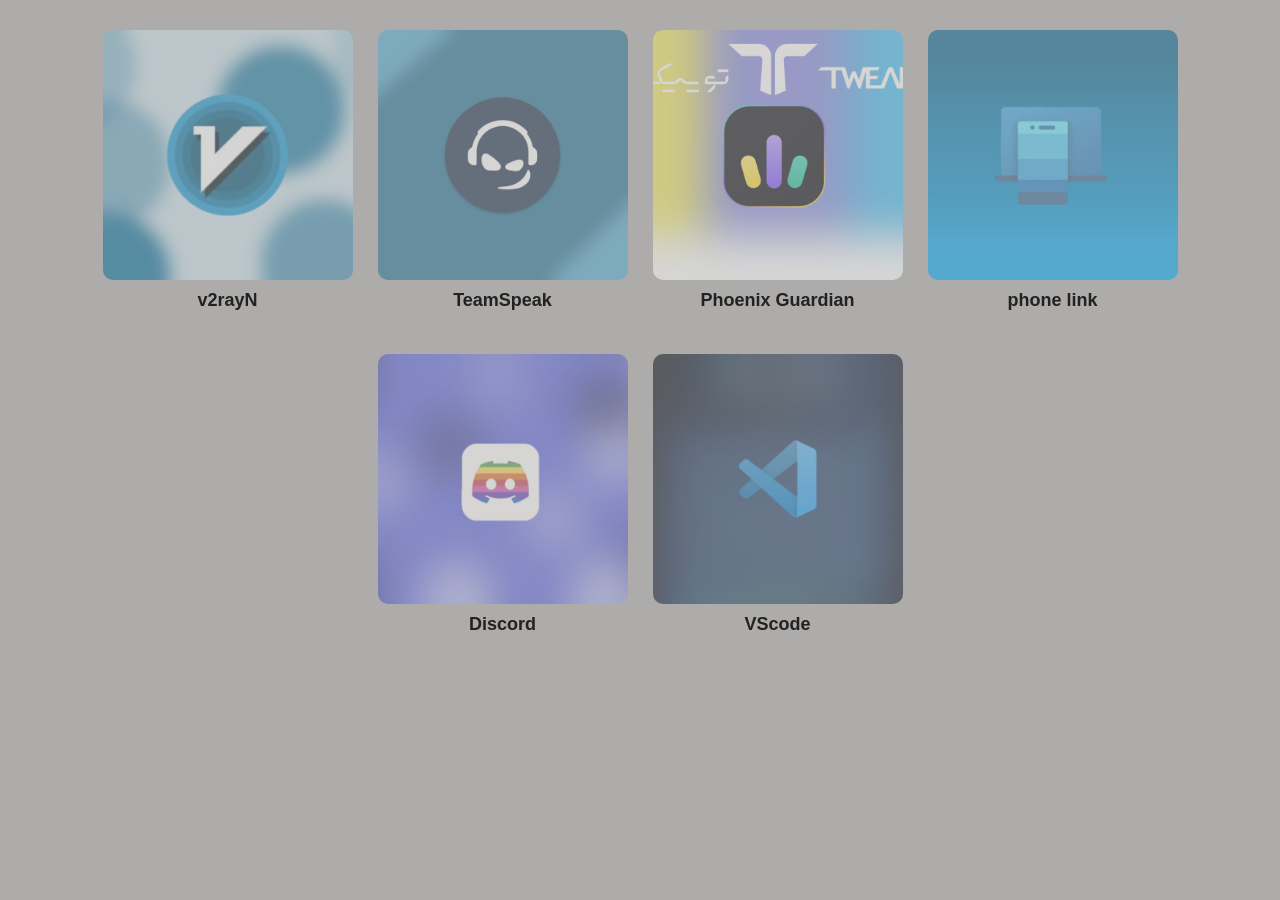
==== index.html @ 7d431b9b "Add files via upload" ====
<!DOCTYPE html>
<html lang="fa">
<head>
    <meta charset="UTF-8">
    <title>ِDR_RANR</title>
    <link rel="stylesheet" href="1.css">

    <style>
        body {
            margin: 0;
            background-color: rgb(173, 172, 170);
            font-family: Arial, sans-serif;
        }

        .gallery {
            display: flex;
            flex-wrap: wrap;
            justify-content: center;
            gap: 25px;
            padding: 30px;
        }

        .item {
            width: 250px;
            text-align: center;
        }

        .item img {
            width: 100%;
            height: 250px;
            object-fit: cover;
            border-radius: 10px;
            display: block;
        }

        .item p {
            margin-top: 10px;
            font-size: 18px;
            font-weight: bold;
            color: #222;
        }
    </style>
</head>

<body>

    <div class="gallery">

        <div class="item">
            <a href=""><img src="InShot_20260918_155744464.jpg" alt="" class="a"></a>
            <p>v2rayN</p>
        </div>

        <div class="item">
            <a href=""><img src="InShot_20260918_155817543.jpg" alt="" class="s"></a>
            <p>TeamSpeak</p>
        </div>

        <div class="item">
            <a href="https://tweakfa.com/storage/appreleases/1.13.1/PhoenixGuardianSetup1.13.1.exe"><img src="InShot_20260918_155902325.jpg" alt="" class="d"></a>
            <p>Phoenix Guardian</p>
        </div>

        <div class="item">
            <a href="https://up.20script.ir/do.php?filename=06a8-اتصال-گوشی-به-pc.zip"><img src="InShot_20260918_155948358.jpg" alt="" class="f"></a>
            <p>phone link</p>
        </div>

        <div class="item">
            <a href="https://dl2.soft98.ir/soft/d/Discord.1.0.9258.rar?1789738909"><img src="InShot_20260918_160416538.jpg" alt="" class="g"></a>
            <p>Discord</p>
        </div>

        <div class="item">
            <a href="https://dl2.soft98.ir/soft/u-v/Visual.Studio.Code.1.138.0.x64.rar?1789738932"><img src="InShot_20260918_160509438.jpg" alt="" class="h"></a>
            <p>VScode</p>
        </div>

    </div>

</body>
</html>
---- 1.css ----
.a:hover{cursor: pointer;opacity: 1;transition: opacity 0.5s ease-in-out;transition: 0.5s;}
.s:hover{cursor: pointer;opacity: 1;transition: opacity 0.5s ease-in-out;transition: 0.5s;}
.d:hover{cursor: pointer;opacity: 1;transition: opacity 0.5s ease-in-out;transition: 0.5s;}
.f:hover{cursor: pointer;opacity: 1;transition: opacity 0.5s ease-in-out;transition: 0.5s;}
.g:hover{cursor: pointer;opacity: 1;transition: opacity 0.5s ease-in-out;transition: 0.5s;}
.h:hover{cursor: pointer;opacity: 1;transition: opacity 0.5s ease-in-out;transition: 0.5s;}
.a{opacity: 0.5;transition: 0.5s;}
.s{opacity: 0.5;transition: 0.5s;}
.d{opacity: 0.5;transition: 0.5s;}
.f{opacity: 0.5;transition: 0.5s;}
.g{opacity: 0.5;transition: 0.5s;}
.h{opacity: 0.5;transition: 0.5s;}
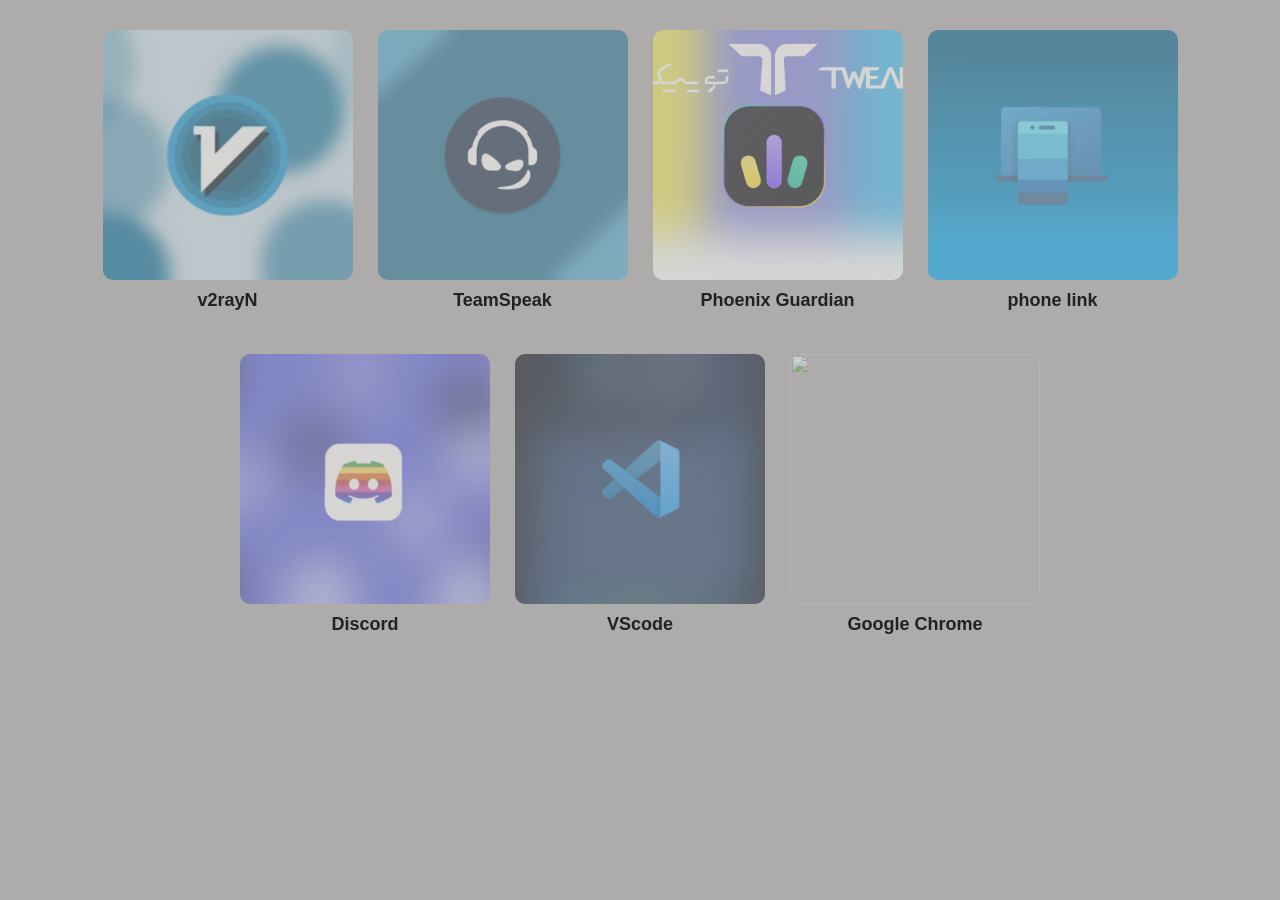
==== commit 53893161: "index.html" ====
--- a/index.html
+++ b/index.html
@@ -47,12 +47,12 @@
     <div class="gallery">
 
         <div class="item">
-            <a href=""><img src="InShot_20260918_155744464.jpg" alt="" class="a"></a>
+            <a href="3.html"><img src="InShot_20260918_155744464.jpg" alt="" class="a"></a>
             <p>v2rayN</p>
         </div>
 
         <div class="item">
-            <a href=""><img src="InShot_20260918_155817543.jpg" alt="" class="s"></a>
+            <a href="4.html"><img src="InShot_20260918_155817543.jpg" alt="" class="s"></a>
             <p>TeamSpeak</p>
         </div>
 
@@ -76,7 +76,15 @@
             <p>VScode</p>
         </div>
 
+        <div class="item">
+            <a href="5.HTML"><img src="p (2).jpg" alt="" class="h"></a>
+            <p>Google Chrome</p>
+        </div>
+
+        </div>
+        
+
     </div>
 
 </body>
-</html>+</html>
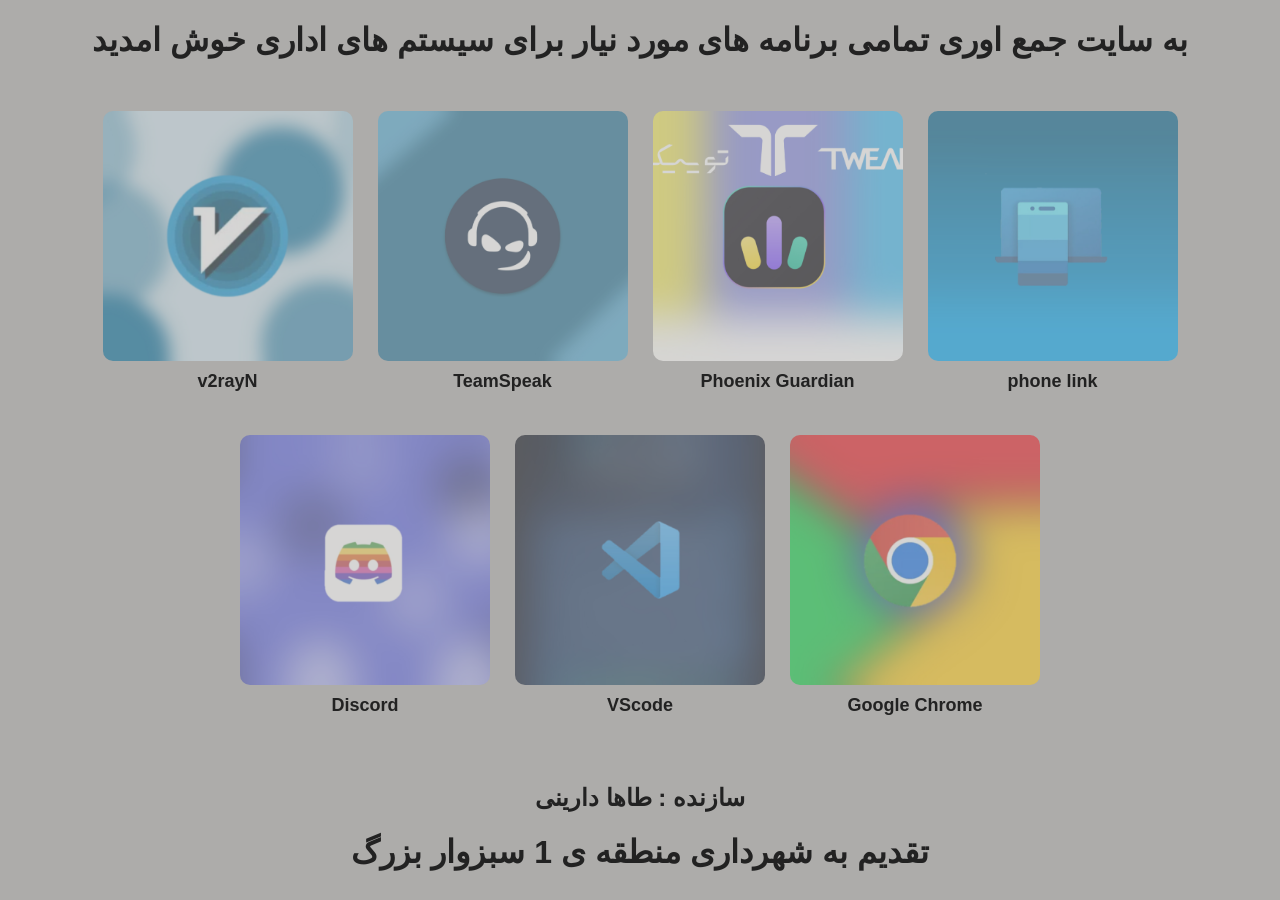
==== commit 7468171f: "Update index.html" ====
--- a/index.html
+++ b/index.html
@@ -44,6 +44,8 @@
 
 <body>
 
+    <h1 style="text-align: center; color: #222;">به سایت جمع اوری تمامی برنامه های مورد نیار برای سیستم های اداری خوش امدید</h1>
+
     <div class="gallery">
 
         <div class="item">
@@ -83,7 +85,8 @@
 
         </div>
         
-
+        <h2 style=" color: #222;text-align: center;">سازنده : طاها دارینی</h2>
+        <h1 style=" color: #222;text-align: center;">تقدیم به شهرداری منطقه ی 1 سبزوار بزرگ</h1>
     </div>
 
 </body>
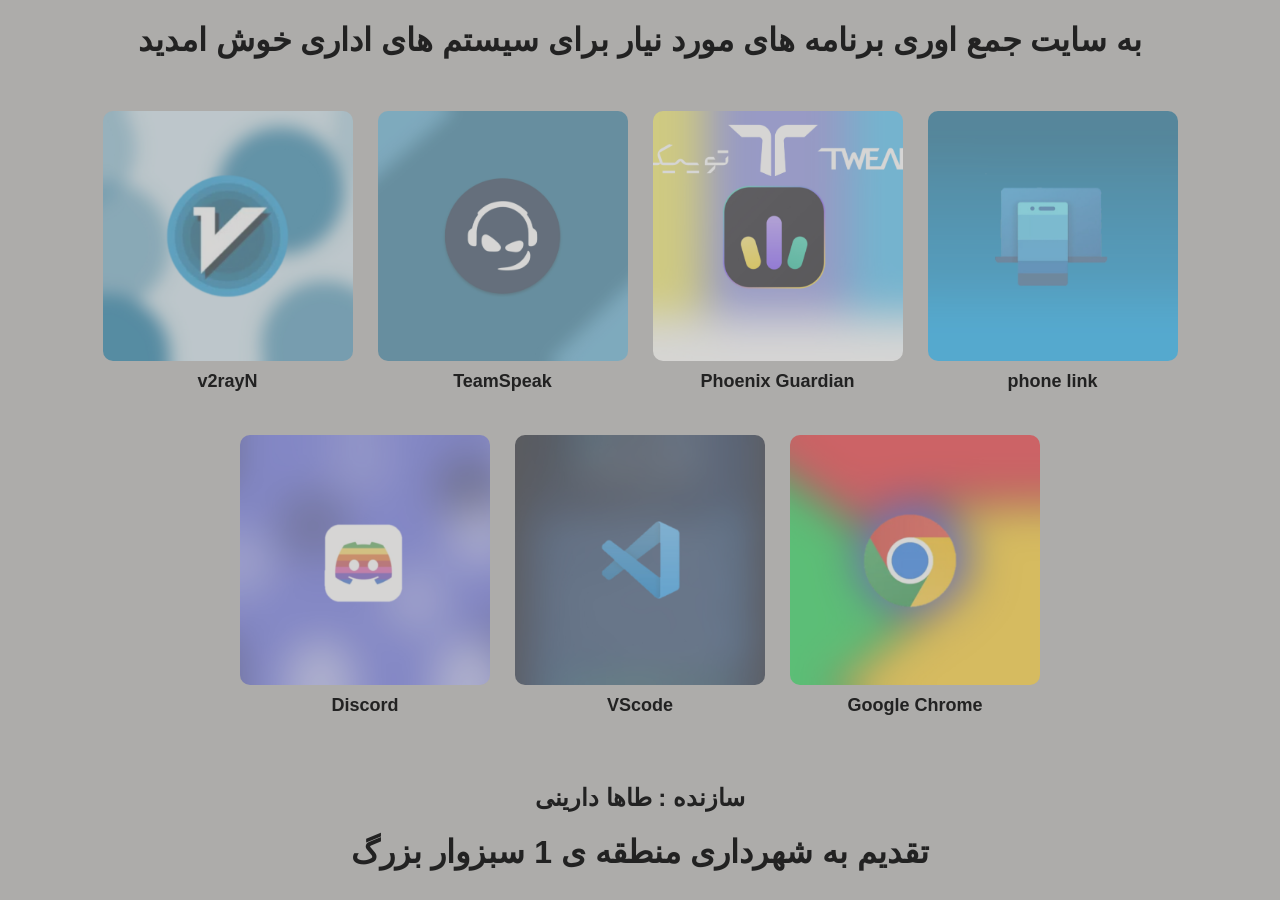
==== commit bb501f3d: "index.html" ====
--- a/index.html
+++ b/index.html
@@ -2,7 +2,7 @@
 <html lang="fa">
 <head>
     <meta charset="UTF-8">
-    <title>ِDR_RANR</title>
+    <title>DAREINI APPS</title>
     <link rel="stylesheet" href="1.css">
 
     <style>
@@ -44,7 +44,7 @@
 
 <body>
 
-    <h1 style="text-align: center; color: #222;">به سایت جمع اوری تمامی برنامه های مورد نیار برای سیستم های اداری خوش امدید</h1>
+    <h1 style="text-align: center; color: #222;">به سایت جمع اوری برنامه های مورد نیار برای سیستم های اداری خوش امدید</h1>
 
     <div class="gallery">
 
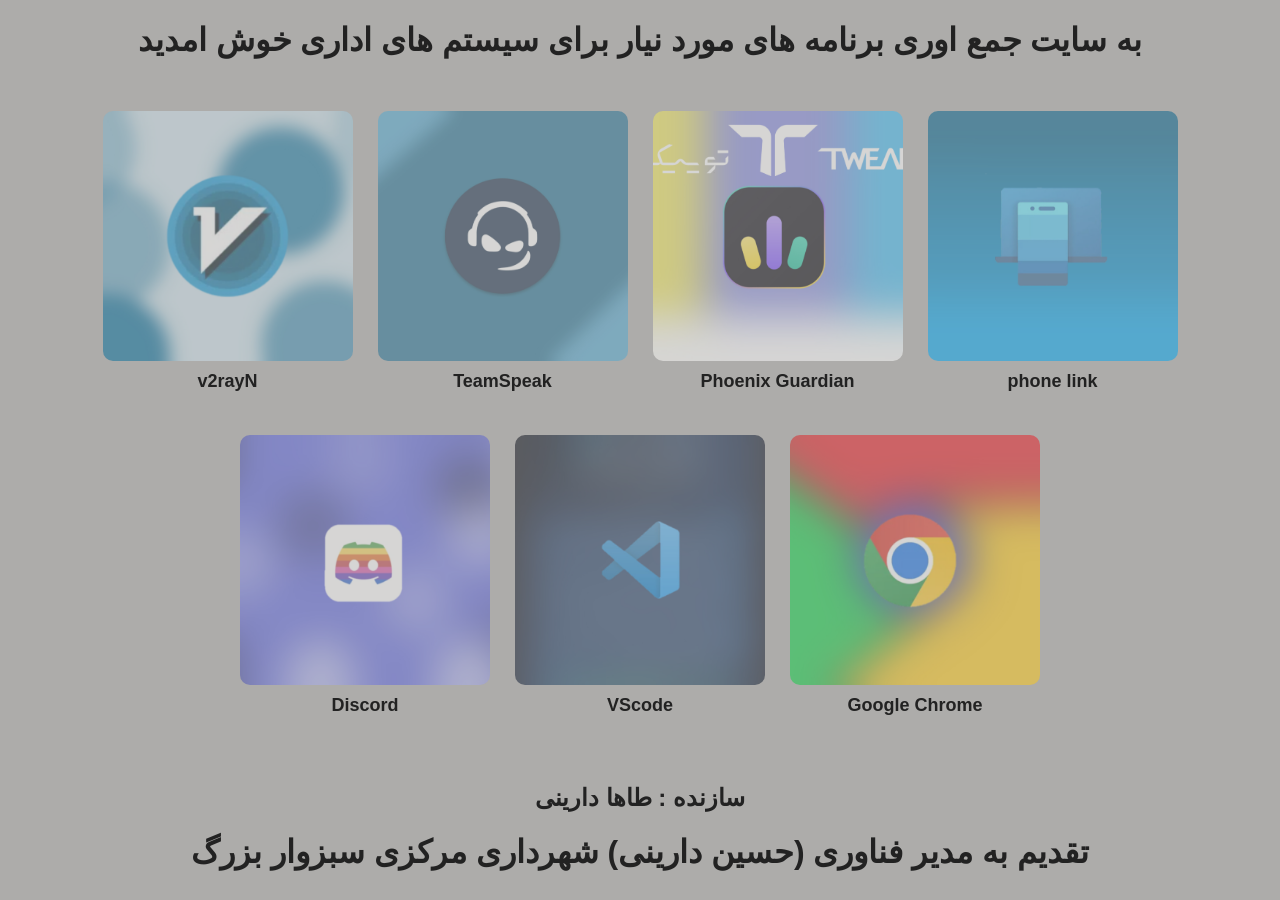
==== commit a242911d: "index.html" ====
--- a/index.html
+++ b/index.html
@@ -86,7 +86,7 @@
         </div>
         
         <h2 style=" color: #222;text-align: center;">سازنده : طاها دارینی</h2>
-        <h1 style=" color: #222;text-align: center;">تقدیم به شهرداری منطقه ی 1 سبزوار بزرگ</h1>
+                <h1 style=" color: #222;text-align: center;">تقدیم به مدیر فناوری (حسین دارینی) شهرداری مرکزی سبزوار بزرگ</h1>
     </div>
 
 </body>
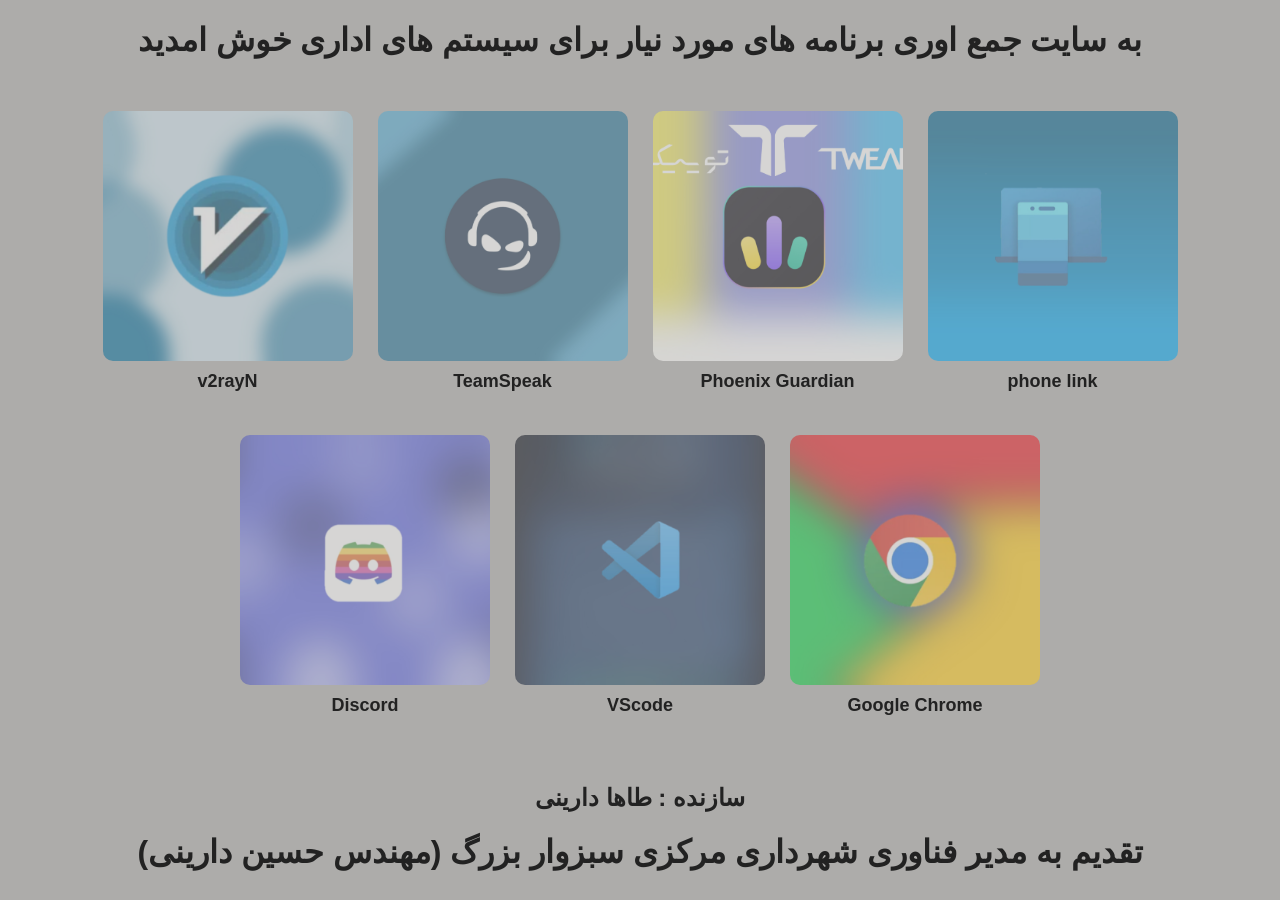
==== commit e3fbdfa2: "index.html" ====
--- a/index.html
+++ b/index.html
@@ -86,7 +86,7 @@
         </div>
         
         <h2 style=" color: #222;text-align: center;">سازنده : طاها دارینی</h2>
-                <h1 style=" color: #222;text-align: center;">تقدیم به مدیر فناوری (حسین دارینی) شهرداری مرکزی سبزوار بزرگ</h1>
+                      <h1 style=" color: #222;text-align: center;">تقدیم به مدیر فناوری شهرداری مرکزی سبزوار بزرگ (مهندس حسین دارینی)</h1>
     </div>
 
 </body>
